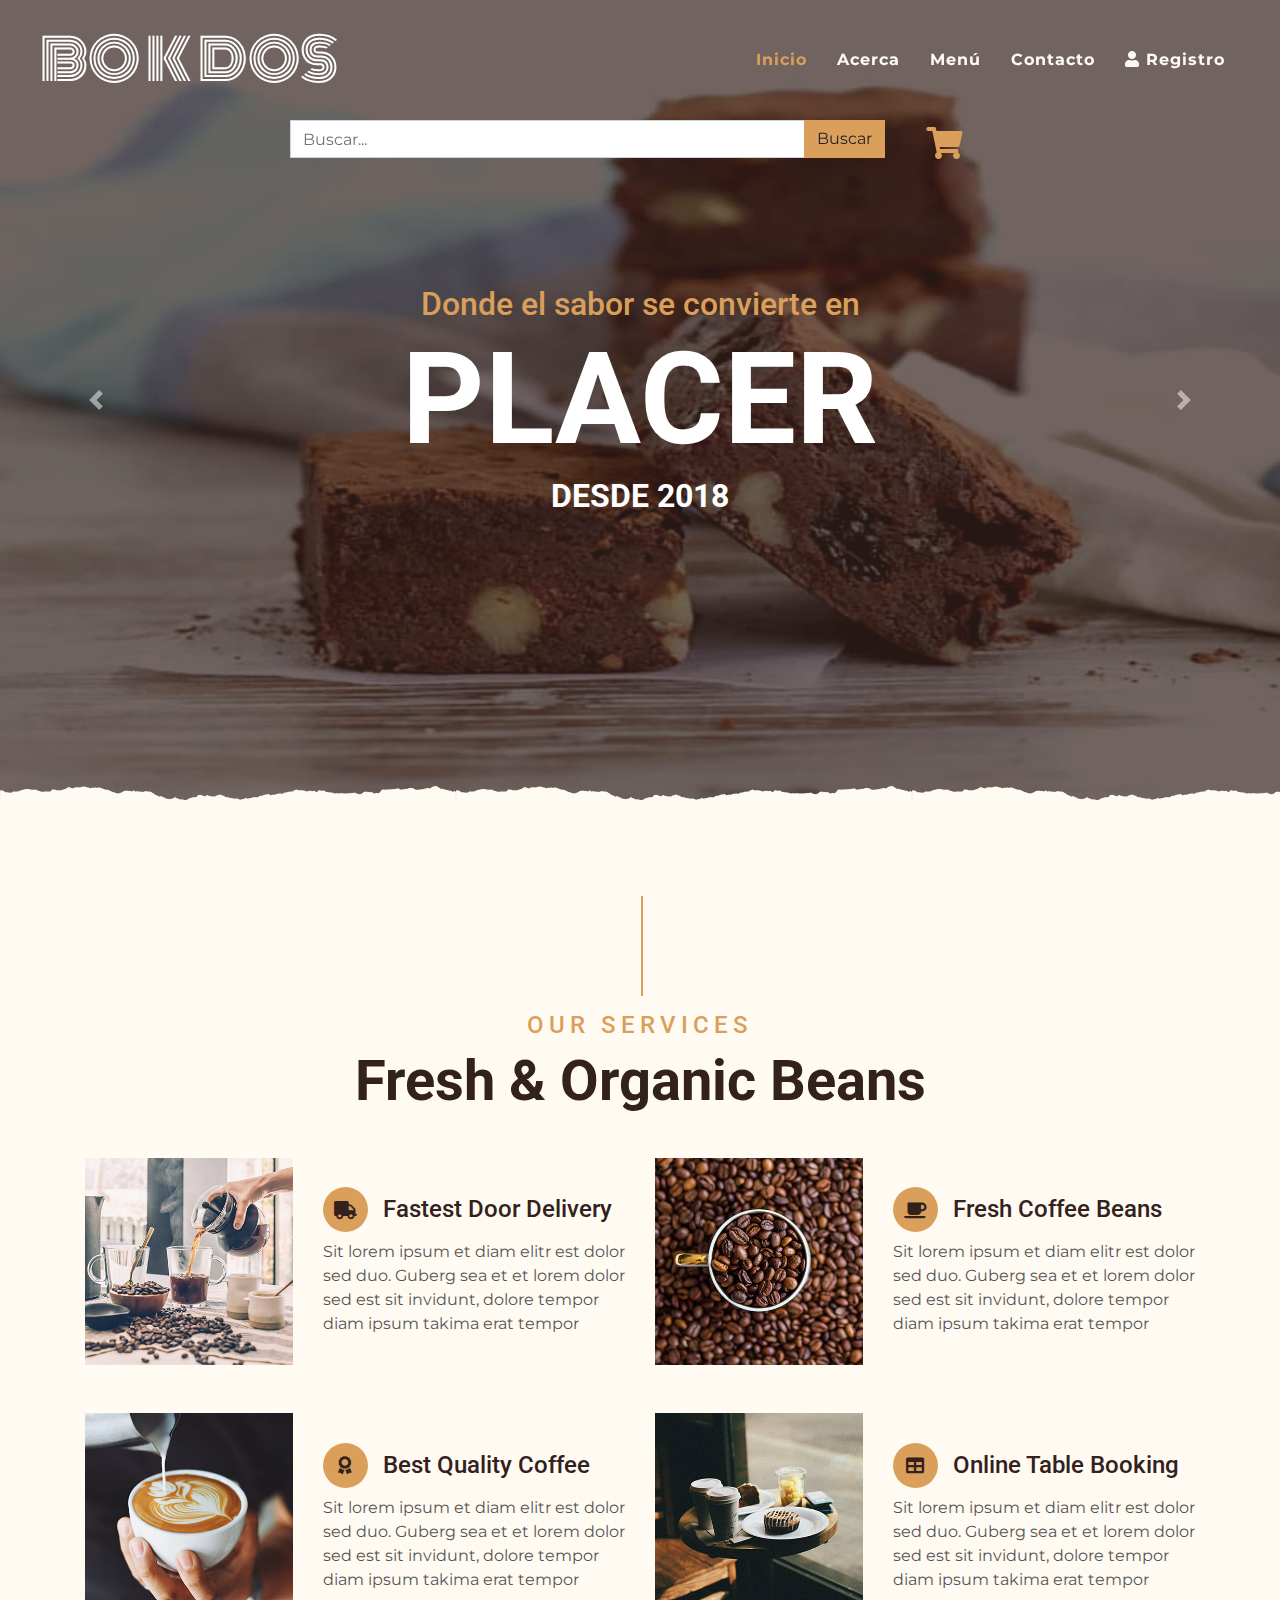
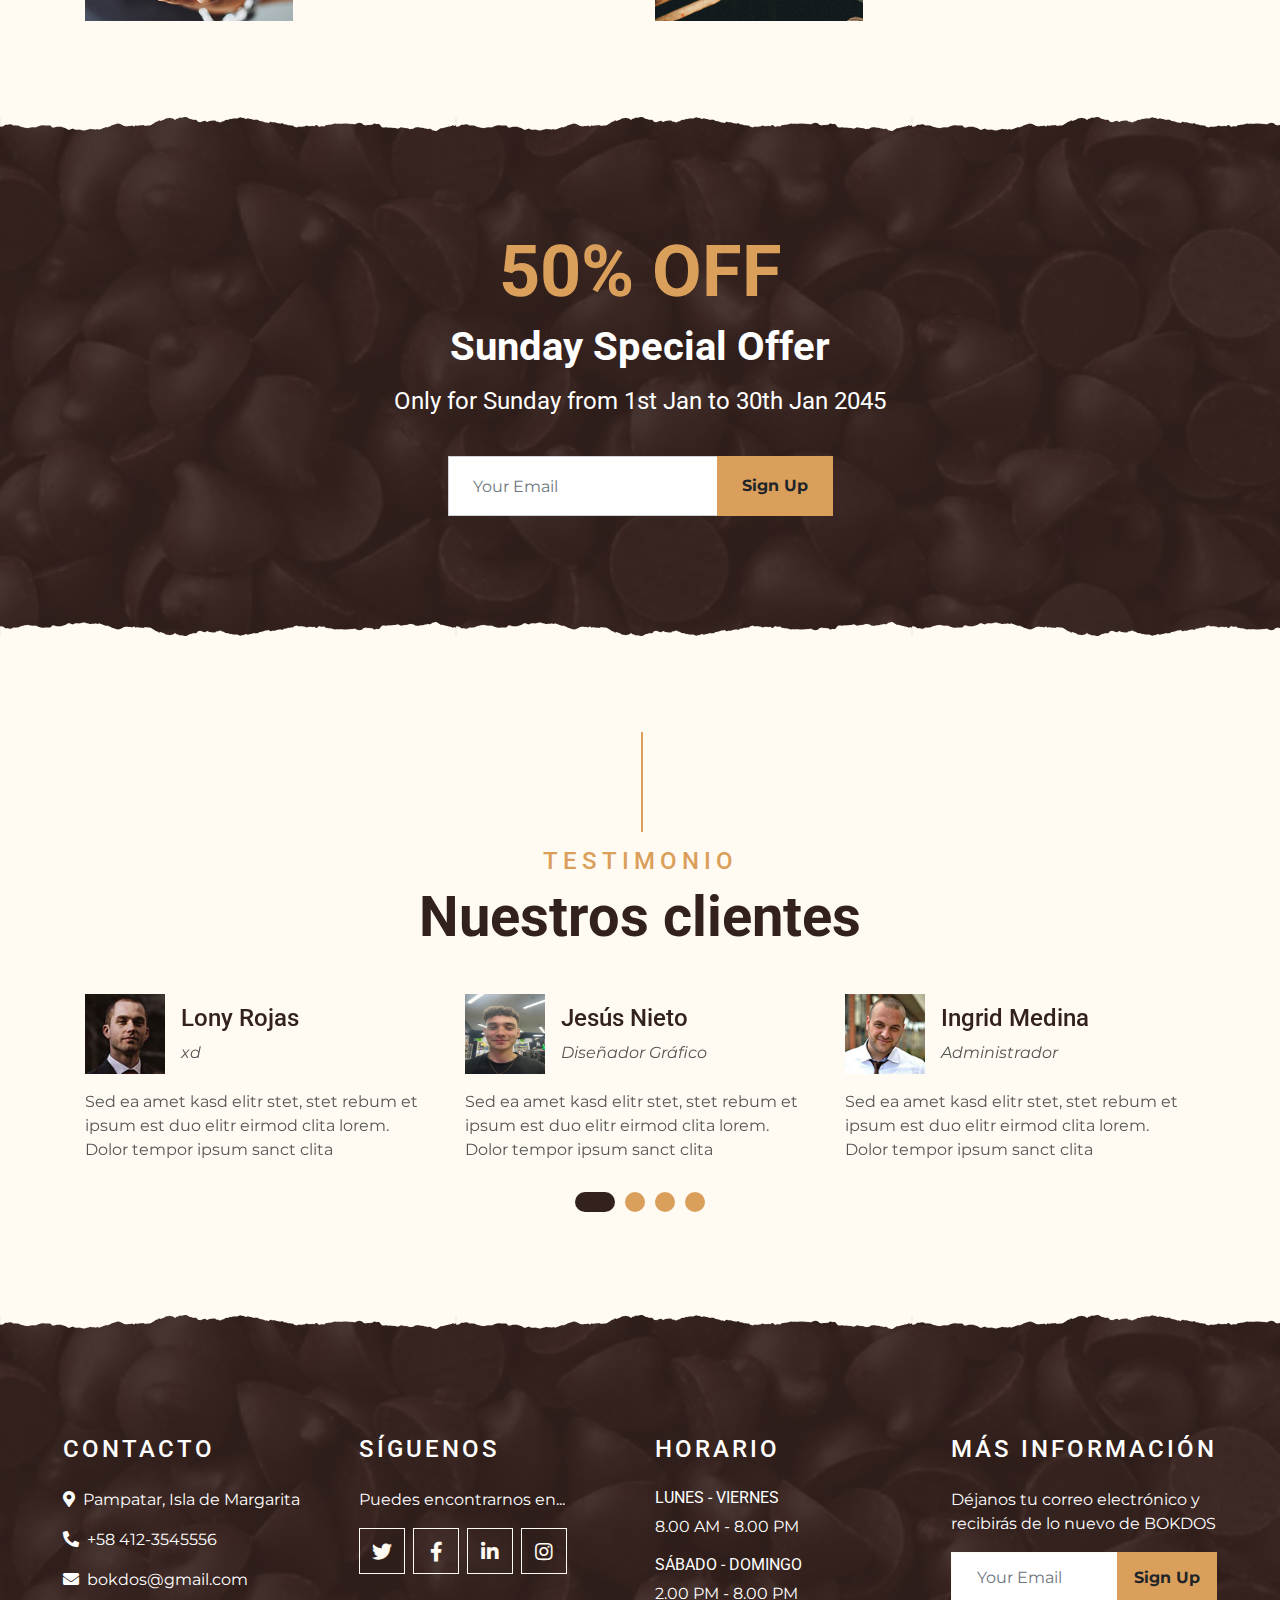
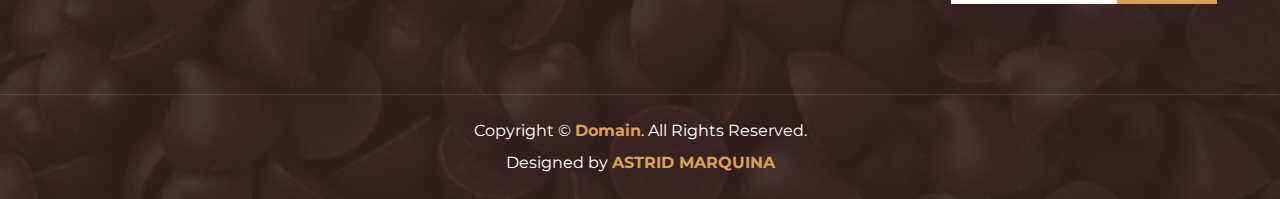
==== bok2/index.html @ e67aaec4 "first commit" ====
<!DOCTYPE html>
<html lang="en">

<head>
    <meta charset="utf-8">
    <title>BOKDOS</title>
    <meta content="width=device-width, initial-scale=1.0" name="viewport">
    <meta content="Free Website Template" name="keywords">
    <meta content="Free Website Template" name="description">

    <!-- Favicon -->
    <link href="img/icono.png" rel="icon">

    <!-- Google Font -->
    <link rel="preconnect" href="https://fonts.gstatic.com">
    <link href="https://fonts.googleapis.com/css2?family=Montserrat:wght@200;400&family=Roboto:wght@400;500;700&display=swap" rel="stylesheet"> 

    <!-- Font Awesome -->
    <link href="https://cdnjs.cloudflare.com/ajax/libs/font-awesome/5.10.0/css/all.min.css" rel="stylesheet">

    <!-- Libraries Stylesheet -->
    <link href="lib/owlcarousel/assets/owl.carousel.min.css" rel="stylesheet">
    <link href="lib/tempusdominus/css/tempusdominus-bootstrap-4.min.css" rel="stylesheet" />

    <!-- Customized Bootstrap Stylesheet -->
    <link href="css/style.min.css" rel="stylesheet">
</head>
<style>
 @import url('https://fonts.googleapis.com/css2?family=Monoton&display=swap');
</style>
<body>
    <!-- Navbar Start -->
    <div class="container-fluid p-0 nav-bar">
        <nav class="navbar navbar-expand-lg bg-none navbar-dark py-3">
            <a href="index.html" class="navbar-brand px-lg-4 m-0">
                <h1 style= "font-family:monoton; font-weight: 70 !important" class="m-0 display-4 text-uppercase text-white">BO
                    <span class="larger-k">K</span>
                    DOS
                </h1>
            </a>
            <button type="button" class="navbar-toggler" data-toggle="collapse" data-target="#navbarCollapse">
                <span class="navbar-toggler-icon"></span>
            </button>
  
            <div class="collapse navbar-collapse justify-content-between" id="navbarCollapse">
                <div class="navbar-nav ml-auto p-4">
                    <a href="index.php" class="nav-item nav-link active">Inicio</a>
                    <a href="about.php" class="nav-item nav-link">Acerca</a>
                    <a href="menu.php" class="nav-item nav-link">Menú</a>
                    <a href="contact.php" class="nav-item nav-link">Contacto</a>
                    <a href="#" class="nav-item nav-link" data-toggle="modal" data-target="#registerModal">
                        <i class="fas fa-user"></i> Registro
                    </a>
                </div>
            </div>


            <div class="modal fade" id="registerModal" tabindex="-1" role="dialog" aria-labelledby="registerModalLabel" aria-hidden="true">
                <div class="modal-dialog" role="document">
                    <div class="modal-content">
                        <div class="modal-header">
                            <h5 class="modal-title" id="registerModalLabel">Registro e Inicio de Sesión</h5>
                            <button type="button" class="close" data-dismiss="modal" aria-label="Close">
                                <span aria-hidden="true">&times;</span>
                            </button>
                        </div>
                        <div class="modal-body">
                            <!-- Formulario de Registro -->
                            <form id="registerForm">
                                <div class="form-group">
                                    <label for="registerName">Nombre</label>
                                    <input type="text" class="form-control" id="registerName" placeholder="Ingrese su nombre">
                                </div>
                                <div class="form-group">
                                    <label for="registerEmail">Correo Electrónico</label>
                                    <input type="email" class="form-control" id="registerEmail" placeholder="Ingrese su correo electrónico">
                                </div>
                                <div class="form-group">
                                    <label for="registerPassword">Contraseña</label>
                                    <input type="password" class="form-control" id="registerPassword" placeholder="Ingrese su contraseña">
                                </div>
                                <button type="submit" class="btn btn-primary">Registrarse</button>
                            </form>
        
                            <hr>
        
                            <!-- Formulario de Inicio de Sesión -->
                           
                        </div>
                    </div>
                </div>
            </div>



            
        </nav>
         <div class="container-fluid">
            <div class="container-fluid">
                <div class="row justify-content-center">
                    <div class="col-lg-6">
                        <div class="input-group">
                            <input type="text" class="form-control" placeholder="Buscar...">
                            <div class="input-group-append">
                                <button class="btn btn-primary">Buscar</button>
                            </div>
                        </div>
                    </div>
                    <div class="col-lg-1">
                        <div class="input-group">
                            <div class="input-group-append">
                                <button class="btn btn-white">
                                    <i class="fas fa-shopping-cart text-primary fa-2x"></i> <!-- Icono de carrito de compras agrandado -->
                                </button>
                            </div>
                        </div>
                    </div>
                </div>
            </div>
         </div>
        </div>     
    <!-- Navbar End -->

    <!-- Carousel Start -->
    <div class="container-fluid p-0 mb-5">
       
        <div id="blog-carousel" class="carousel slide overlay-bottom" data-ride="carousel">
            <div class="carousel-inner">
                <div class="carousel-item active">
                    <img class="w-100" src="img/BROWNIES.JPG" alt="Image" width="800" height="800">
                    <div class="carousel-caption d-flex flex-column align-items-center justify-content-center">
                        <h2 class="text-primary font-weight-medium m-0">Donde el sabor se convierte en</h2>
                        <h1 class="display-1 text-white m-0">PLACER</h1>
                        <h2 class="text-white m-0"> DESDE 2018 </h2>
                    </div>
                </div>
                <div class="carousel-item">
                    <img class="w-100" src="img/COOKIES.JPG" alt="Image">
                    <div class="carousel-caption d-flex flex-column align-items-center justify-content-center">
                        <h2 class="text-primary font-weight-medium m-0">Donde el sabor se convierte en </h2>
                        <h1 class="display-1 text-white m-0">SONRISAS</h1>
                        <h2 class="text-white m-0"> DESDE 2018 </h2>
                    </div>
                </div>
            </div>
            <a class="carousel-control-prev" href="#blog-carousel" data-slide="prev">
                <span class="carousel-control-prev-icon"></span>
            </a>
            <a class="carousel-control-next" href="#blog-carousel" data-slide="next">
                <span class="carousel-control-next-icon"></span>
            </a>
        </div>
    </div>
    <!-- Carousel End -->



    <!-- Service Start -->
    <div class="container-fluid pt-5">
        <div class="container">
            <div class="section-title">
                <h4 class="text-primary text-uppercase" style="letter-spacing: 5px;">Our Services</h4>
                <h1 class="display-4">Fresh & Organic Beans</h1>
            </div>
            <div class="row">
                <div class="col-lg-6 mb-5">
                    <div class="row align-items-center">
                        <div class="col-sm-5">
                            <img class="img-fluid mb-3 mb-sm-0" src="img/service-1.jpg" alt="">
                        </div>
                        <div class="col-sm-7">
                            <h4><i class="fa fa-truck service-icon"></i>Fastest Door Delivery</h4>
                            <p class="m-0">Sit lorem ipsum et diam elitr est dolor sed duo. Guberg sea et et lorem dolor sed est sit
                                invidunt, dolore tempor diam ipsum takima erat tempor</p>
                        </div>
                    </div>
                </div>
                <div class="col-lg-6 mb-5">
                    <div class="row align-items-center">
                        <div class="col-sm-5">
                            <img class="img-fluid mb-3 mb-sm-0" src="img/service-2.jpg" alt="">
                        </div>
                        <div class="col-sm-7">
                            <h4><i class="fa fa-coffee service-icon"></i>Fresh Coffee Beans</h4>
                            <p class="m-0">Sit lorem ipsum et diam elitr est dolor sed duo. Guberg sea et et lorem dolor sed est sit
                                invidunt, dolore tempor diam ipsum takima erat tempor</p>
                        </div>
                    </div>
                </div>
                <div class="col-lg-6 mb-5">
                    <div class="row align-items-center">
                        <div class="col-sm-5">
                            <img class="img-fluid mb-3 mb-sm-0" src="img/service-3.jpg" alt="">
                        </div>
                        <div class="col-sm-7">
                            <h4><i class="fa fa-award service-icon"></i>Best Quality Coffee</h4>
                            <p class="m-0">Sit lorem ipsum et diam elitr est dolor sed duo. Guberg sea et et lorem dolor sed est sit
                                invidunt, dolore tempor diam ipsum takima erat tempor</p>
                        </div>
                    </div>
                </div>
                <div class="col-lg-6 mb-5">
                    <div class="row align-items-center">
                        <div class="col-sm-5">
                            <img class="img-fluid mb-3 mb-sm-0" src="img/service-4.jpg" alt="">
                        </div>
                        <div class="col-sm-7">
                            <h4><i class="fa fa-table service-icon"></i>Online Table Booking</h4>
                            <p class="m-0">Sit lorem ipsum et diam elitr est dolor sed duo. Guberg sea et et lorem dolor sed est sit
                                invidunt, dolore tempor diam ipsum takima erat tempor</p>
                        </div>
                    </div>
                </div>
            </div>
        </div>
    </div>
    <!-- Service End -->


    <!-- Offer Start -->
    <div class="offer container-fluid my-5 py-5 text-center position-relative overlay-top overlay-bottom">
        <div class="container py-5">
            <h1 class="display-3 text-primary mt-3">50% OFF</h1>
            <h1 class="text-white mb-3">Sunday Special Offer</h1>
            <h4 class="text-white font-weight-normal mb-4 pb-3">Only for Sunday from 1st Jan to 30th Jan 2045</h4>
            <form class="form-inline justify-content-center mb-4">
                <div class="input-group">
                    <input type="text" class="form-control p-4" placeholder="Your Email" style="height: 60px;">
                    <div class="input-group-append">
                        <button class="btn btn-primary font-weight-bold px-4" type="submit">Sign Up</button>
                    </div>
                </div>
            </form>
        </div>
    </div>
    <!-- Offer End -->



    <!-- Testimonial Start -->
    <div class="container-fluid py-5">
        <div class="container">
            <div class="section-title">
                <h4 class="text-primary text-uppercase" style="letter-spacing: 5px;">Testimonio</h4>
                <h1 class="display-4">Nuestros clientes</h1>
            </div>
            <div class="owl-carousel testimonial-carousel">
                <div class="testimonial-item">
                    <div class="d-flex align-items-center mb-3">
                        <img class="img-fluid" src="img/testimonial-1.jpg" alt="">
                        <div class="ml-3">
                            <h4>Jesús Nieto</h4>
                            <i>Diseñador Gráfico</i>
                        </div>
                    </div>
                    <p class="m-0">Sed ea amet kasd elitr stet, stet rebum et ipsum est duo elitr eirmod clita lorem. Dolor tempor ipsum sanct clita</p>
                </div>
                <div class="testimonial-item">
                    <div class="d-flex align-items-center mb-3">
                        <img class="img-fluid" src="img/testimonial-2.jpg" alt="">
                        <div class="ml-3">
                            <h4>Ingrid Medina</h4>
                            <i>Administrador</i>
                        </div>
                    </div>
                    <p class="m-0">Sed ea amet kasd elitr stet, stet rebum et ipsum est duo elitr eirmod clita lorem. Dolor tempor ipsum sanct clita</p>
                </div>
                <div class="testimonial-item">
                    <div class="d-flex align-items-center mb-3">
                        <img class="img-fluid" src="img/testimonial-3.jpg" alt="">
                        <div class="ml-3">
                            <h4>Marisela Velásquez</h4>
                            <i>Administrador Comercial</i>
                        </div>
                    </div>
                    <p class="m-0">Sed ea amet kasd elitr stet, stet rebum et ipsum est duo elitr eirmod clita lorem. Dolor tempor ipsum sanct clita</p>
                </div>
                <div class="testimonial-item">
                    <div class="d-flex align-items-center mb-3">
                        <img class="img-fluid" src="img/testimonial-4.jpg" alt="">
                        <div class="ml-3">
                            <h4>Lony Rojas</h4>
                            <i>xd</i>
                        </div>
                    </div>
                    <p class="m-0">Sed ea amet kasd elitr stet, stet rebum et ipsum est duo elitr eirmod clita lorem. Dolor tempor ipsum sanct clita</p>
                </div>
            </div>
        </div>
    </div>
    <!-- Testimonial End -->


    <!-- Footer Start -->
    <div class="container-fluid footer text-white mt-5 pt-5 px-0 position-relative overlay-top">
        <div class="row mx-0 pt-5 px-sm-3 px-lg-5 mt-4">
            <div class="col-lg-3 col-md-6 mb-5">
                <h4 class="text-white text-uppercase mb-4" style="letter-spacing: 3px;">Contacto</h4>
                <p><i class="fa fa-map-marker-alt mr-2"></i>Pampatar, Isla de Margarita</p>
                <p><i class="fa fa-phone-alt mr-2"></i>+58 412-3545556</p>
                <p class="m-0"><i class="fa fa-envelope mr-2"></i>bokdos@gmail.com</p>
            </div>
            <div class="col-lg-3 col-md-6 mb-5">
                <h4 class="text-white text-uppercase mb-4" style="letter-spacing: 3px;">Síguenos</h4>
                <p>Puedes encontrarnos en...</p>
                <div class="d-flex justify-content-start">
                    <a class="btn btn-lg btn-outline-light btn-lg-square mr-2" href="#"><i class="fab fa-twitter"></i></a>
                    <a class="btn btn-lg btn-outline-light btn-lg-square mr-2" href="#"><i class="fab fa-facebook-f"></i></a>
                    <a class="btn btn-lg btn-outline-light btn-lg-square mr-2" href="#"><i class="fab fa-linkedin-in"></i></a>
                    <a class="btn btn-lg btn-outline-light btn-lg-square" href="#"><i class="fab fa-instagram"></i></a>
                </div>
            </div>
            <div class="col-lg-3 col-md-6 mb-5">
                <h4 class="text-white text-uppercase mb-4" style="letter-spacing: 3px;">Horario</h4>
                <div>
                    <h6 class="text-white text-uppercase">Lunes - Viernes</h6>
                    <p>8.00 AM - 8.00 PM</p>
                    <h6 class="text-white text-uppercase">Sábado - Domingo</h6>
                    <p>2.00 PM - 8.00 PM</p>
                </div>
            </div>
            <div class="col-lg-3 col-md-6 mb-5">
                <h4 class="text-white text-uppercase mb-4" style="letter-spacing: 3px;">Más Información</h4>
                <p>Déjanos tu correo electrónico y recibirás de lo nuevo de BOKDOS</p>
                <div class="w-100">
                    <div class="input-group">
                        <input type="text" class="form-control border-light" style="padding: 25px;" placeholder="Your Email">
                        <div class="input-group-append">
                            <button class="btn btn-primary font-weight-bold px-3">Sign Up</button>
                        </div>
                    </div>
                </div>
            </div>
        </div>
        <div class="container-fluid text-center text-white border-top mt-4 py-4 px-sm-3 px-md-5" style="border-color: rgba(256, 256, 256, .1) !important;">
            <p class="mb-2 text-white">Copyright &copy; <a class="font-weight-bold" href="#">Domain</a>. All Rights Reserved.</a></p>
            <p class="m-0 text-white">Designed by <a class="font-weight-bold" href="https://htmlcodex.com">ASTRID MARQUINA</a></p>
        </div>
    </div>
    <!-- Footer End -->


    <!-- Back to Top -->
    <a href="#" class="btn btn-lg btn-primary btn-lg-square back-to-top"><i class="fa fa-angle-double-up"></i></a>


    <!-- JavaScript Libraries -->
    <script src="https://code.jquery.com/jquery-3.4.1.min.js"></script>
    <script src="https://stackpath.bootstrapcdn.com/bootstrap/4.4.1/js/bootstrap.bundle.min.js"></script>
    <script src="lib/easing/easing.min.js"></script>
    <script src="lib/waypoints/waypoints.min.js"></script>
    <script src="lib/owlcarousel/owl.carousel.min.js"></script>
    <script src="lib/tempusdominus/js/moment.min.js"></script>
    <script src="lib/tempusdominus/js/moment-timezone.min.js"></script>
    <script src="lib/tempusdominus/js/tempusdominus-bootstrap-4.min.js"></script>

    <!-- Contact Javascript File -->
    <script src="mail/jqBootstrapValidation.min.js"></script>
    <script src="mail/contact.js"></script>

    <!-- Template Javascript -->
    <script src="js/main.js"></script>
</body>

</html>
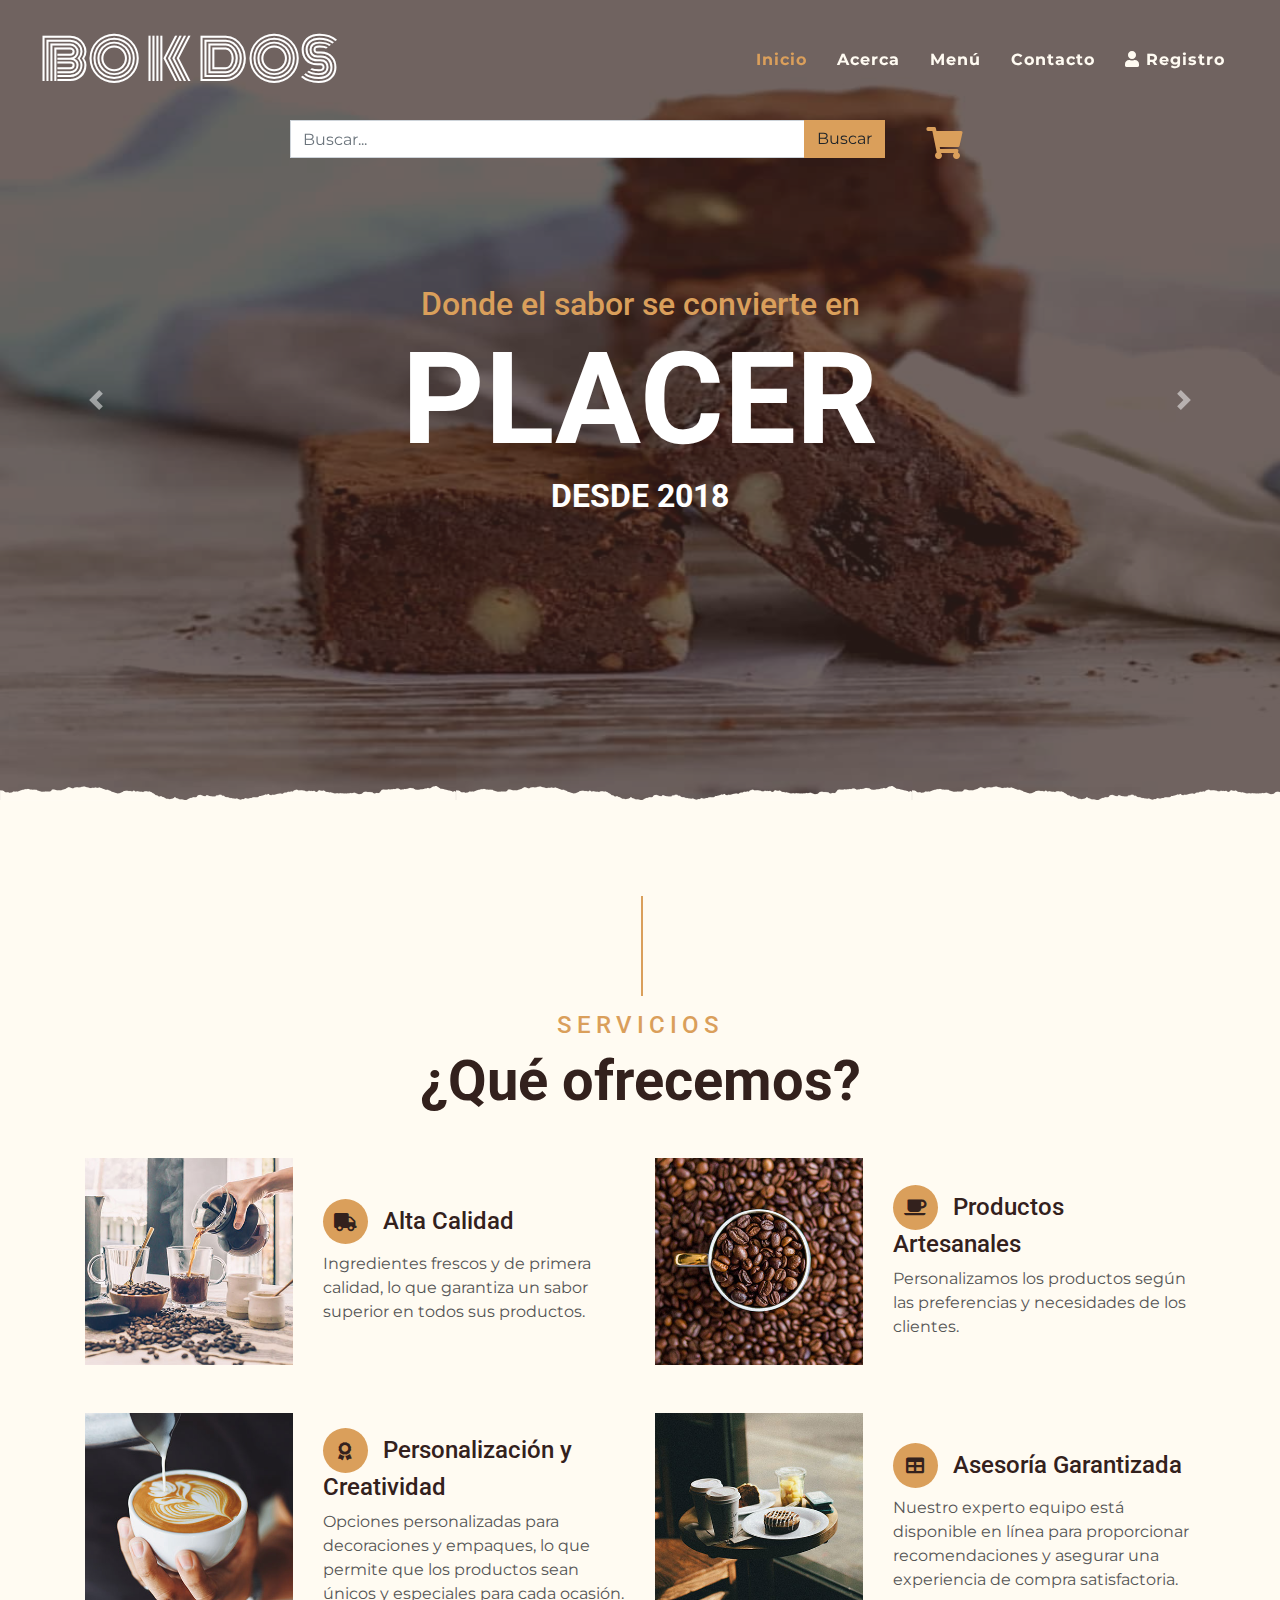
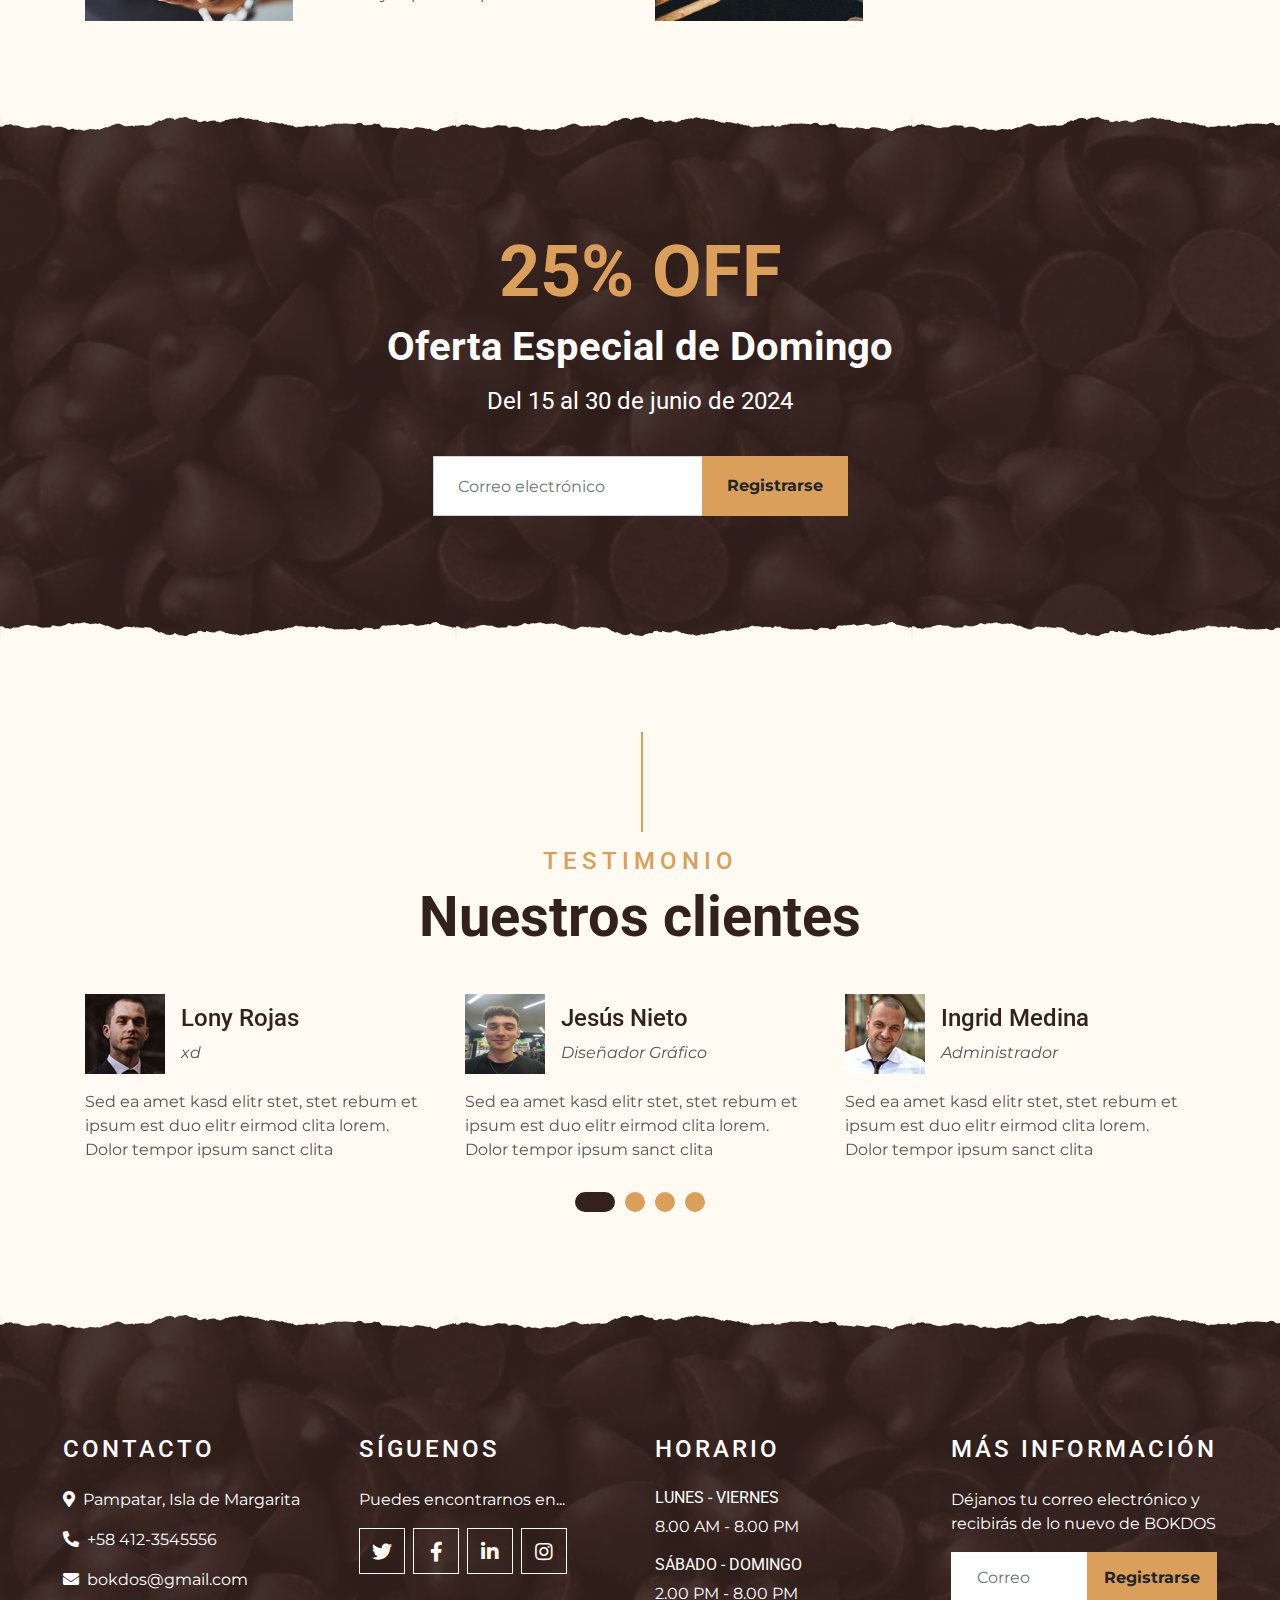
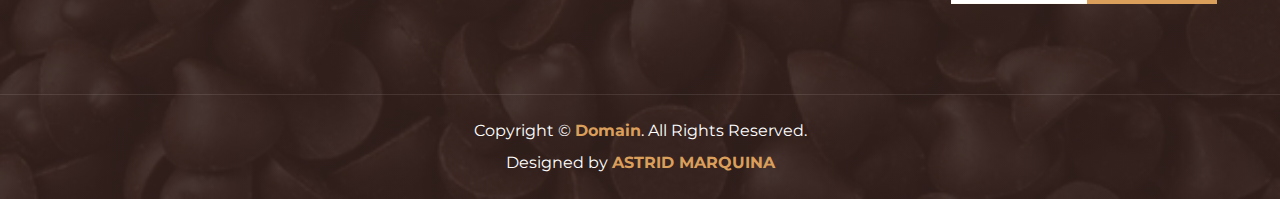
==== commit ccbbacf2: "commit3" ====
--- a/bok2/index.html
+++ b/bok2/index.html
@@ -52,48 +52,7 @@
                         <i class="fas fa-user"></i> Registro
                     </a>
                 </div>
-            </div>
-
-
-            <div class="modal fade" id="registerModal" tabindex="-1" role="dialog" aria-labelledby="registerModalLabel" aria-hidden="true">
-                <div class="modal-dialog" role="document">
-                    <div class="modal-content">
-                        <div class="modal-header">
-                            <h5 class="modal-title" id="registerModalLabel">Registro e Inicio de Sesión</h5>
-                            <button type="button" class="close" data-dismiss="modal" aria-label="Close">
-                                <span aria-hidden="true">&times;</span>
-                            </button>
-                        </div>
-                        <div class="modal-body">
-                            <!-- Formulario de Registro -->
-                            <form id="registerForm">
-                                <div class="form-group">
-                                    <label for="registerName">Nombre</label>
-                                    <input type="text" class="form-control" id="registerName" placeholder="Ingrese su nombre">
-                                </div>
-                                <div class="form-group">
-                                    <label for="registerEmail">Correo Electrónico</label>
-                                    <input type="email" class="form-control" id="registerEmail" placeholder="Ingrese su correo electrónico">
-                                </div>
-                                <div class="form-group">
-                                    <label for="registerPassword">Contraseña</label>
-                                    <input type="password" class="form-control" id="registerPassword" placeholder="Ingrese su contraseña">
-                                </div>
-                                <button type="submit" class="btn btn-primary">Registrarse</button>
-                            </form>
-        
-                            <hr>
-        
-                            <!-- Formulario de Inicio de Sesión -->
-                           
-                        </div>
-                    </div>
-                </div>
-            </div>
-
-
-
-            
+            </div>         
         </nav>
          <div class="container-fluid">
             <div class="container-fluid">
@@ -110,7 +69,9 @@
                         <div class="input-group">
                             <div class="input-group-append">
                                 <button class="btn btn-white">
-                                    <i class="fas fa-shopping-cart text-primary fa-2x"></i> <!-- Icono de carrito de compras agrandado -->
+                                <a href="carrito.html">
+    <i class="fas fa-shopping-cart text-primary fa-2x"></i>
+</a>
                                 </button>
                             </div>
                         </div>
@@ -159,8 +120,8 @@
     <div class="container-fluid pt-5">
         <div class="container">
             <div class="section-title">
-                <h4 class="text-primary text-uppercase" style="letter-spacing: 5px;">Our Services</h4>
-                <h1 class="display-4">Fresh & Organic Beans</h1>
+                <h4 class="text-primary text-uppercase" style="letter-spacing: 5px;">Servicios</h4>
+                <h1 class="display-4">¿Qué ofrecemos?</h1>
             </div>
             <div class="row">
                 <div class="col-lg-6 mb-5">
@@ -169,9 +130,8 @@
                             <img class="img-fluid mb-3 mb-sm-0" src="img/service-1.jpg" alt="">
                         </div>
                         <div class="col-sm-7">
-                            <h4><i class="fa fa-truck service-icon"></i>Fastest Door Delivery</h4>
-                            <p class="m-0">Sit lorem ipsum et diam elitr est dolor sed duo. Guberg sea et et lorem dolor sed est sit
-                                invidunt, dolore tempor diam ipsum takima erat tempor</p>
+                            <h4><i class="fa fa-truck service-icon"></i>Alta Calidad</h4>
+                            <p class="m-0"> Ingredientes frescos y de primera calidad, lo que garantiza un sabor superior en todos sus productos.</p>
                         </div>
                     </div>
                 </div>
@@ -181,9 +141,9 @@
                             <img class="img-fluid mb-3 mb-sm-0" src="img/service-2.jpg" alt="">
                         </div>
                         <div class="col-sm-7">
-                            <h4><i class="fa fa-coffee service-icon"></i>Fresh Coffee Beans</h4>
-                            <p class="m-0">Sit lorem ipsum et diam elitr est dolor sed duo. Guberg sea et et lorem dolor sed est sit
-                                invidunt, dolore tempor diam ipsum takima erat tempor</p>
+                            <h4><i class="fa fa-coffee service-icon"></i>Productos Artesanales</h4>
+                            <p class="m-0"> 
+                                Personalizamos los productos según las preferencias y necesidades de los clientes.</p>
                         </div>
                     </div>
                 </div>
@@ -193,9 +153,9 @@
                             <img class="img-fluid mb-3 mb-sm-0" src="img/service-3.jpg" alt="">
                         </div>
                         <div class="col-sm-7">
-                            <h4><i class="fa fa-award service-icon"></i>Best Quality Coffee</h4>
-                            <p class="m-0">Sit lorem ipsum et diam elitr est dolor sed duo. Guberg sea et et lorem dolor sed est sit
-                                invidunt, dolore tempor diam ipsum takima erat tempor</p>
+                            <h4><i class="fa fa-award service-icon"></i>Personalización y Creatividad</h4>
+                            <p class="m-0"> Opciones personalizadas para decoraciones y empaques, 
+                                lo que permite que los productos sean únicos y especiales para cada ocasión.</p>
                         </div>
                     </div>
                 </div>
@@ -205,9 +165,9 @@
                             <img class="img-fluid mb-3 mb-sm-0" src="img/service-4.jpg" alt="">
                         </div>
                         <div class="col-sm-7">
-                            <h4><i class="fa fa-table service-icon"></i>Online Table Booking</h4>
-                            <p class="m-0">Sit lorem ipsum et diam elitr est dolor sed duo. Guberg sea et et lorem dolor sed est sit
-                                invidunt, dolore tempor diam ipsum takima erat tempor</p>
+                            <h4><i class="fa fa-table service-icon"></i>Asesoría Garantizada</h4>
+                            <p class="m-0">Nuestro experto equipo está disponible en línea para proporcionar recomendaciones
+                                 y asegurar una experiencia de compra satisfactoria.</p>
                         </div>
                     </div>
                 </div>
@@ -220,14 +180,14 @@
     <!-- Offer Start -->
     <div class="offer container-fluid my-5 py-5 text-center position-relative overlay-top overlay-bottom">
         <div class="container py-5">
-            <h1 class="display-3 text-primary mt-3">50% OFF</h1>
-            <h1 class="text-white mb-3">Sunday Special Offer</h1>
-            <h4 class="text-white font-weight-normal mb-4 pb-3">Only for Sunday from 1st Jan to 30th Jan 2045</h4>
+            <h1 class="display-3 text-primary mt-3">25% OFF</h1>
+            <h1 class="text-white mb-3">Oferta Especial de Domingo</h1>
+            <h4 class="text-white font-weight-normal mb-4 pb-3">Del 15 al 30 de junio de 2024</h4>
             <form class="form-inline justify-content-center mb-4">
                 <div class="input-group">
-                    <input type="text" class="form-control p-4" placeholder="Your Email" style="height: 60px;">
+                    <input type="text" class="form-control p-4" placeholder="Correo electrónico" style="height: 60px;">
                     <div class="input-group-append">
-                        <button class="btn btn-primary font-weight-bold px-4" type="submit">Sign Up</button>
+                        <button class="btn btn-primary font-weight-bold px-4" type="submit">Registrarse</button>
                     </div>
                 </div>
             </form>
@@ -324,9 +284,9 @@
                 <p>Déjanos tu correo electrónico y recibirás de lo nuevo de BOKDOS</p>
                 <div class="w-100">
                     <div class="input-group">
-                        <input type="text" class="form-control border-light" style="padding: 25px;" placeholder="Your Email">
+                        <input type="text" class="form-control border-light" style="padding: 25px;" placeholder="Correo">
                         <div class="input-group-append">
-                            <button class="btn btn-primary font-weight-bold px-3">Sign Up</button>
+                            <button class="btn btn-primary font-weight-bold px-3">Registrarse</button>
                         </div>
                     </div>
                 </div>
@@ -362,4 +322,76 @@
     <script src="js/main.js"></script>
 </body>
 
+<!-- Modal Registro -->
+ <div class="modal fade" id="registerModal" tabindex="-1" role="dialog" aria-labelledby="registerModalLabel" aria-hidden="true">
+    <div class="modal-dialog" role="document">
+        <div class="modal-content">
+            <div class="modal-header">
+                <h5 class="modal-title" id="registerModalLabel">Registro </h5>
+                <button type="button" class="close" data-dismiss="modal" aria-label="Close">
+                    <span aria-hidden="true">&times;</span>
+                </button>
+            </div>
+            <div class="modal-body">
+                <form id="registerForm" action="registro.php" method="POST">
+                    <div class="form-group">
+                        <label for="registerName">Nombre</label>
+                        <input type="text" class="form-control" name="nombre" placeholder="Ingrese su nombre">
+                    </div>
+                    <div class="form-group">
+                        <label for="registerName">Apellido</label>
+                        <input type="text" class="form-control" name="apellido" placeholder="Ingrese su apellido">
+                    </div>
+                    <div class="form-group">
+                        <label for="registerEmail">Correo Electrónico</label>
+                        <input type="email" class="form-control" name="email" placeholder="Ingrese su correo electrónico">
+                    </div>
+                    <div class="form-group">
+                        <label for="registerPassword">Contraseña</label>
+                        <input type="password" class="form-control" name="pass" placeholder="Ingrese su contraseña">
+                    </div>
+                    <div class="d-flex flex-column align-items-center">
+                    <button type="submit" class="btn btn-primary mt-4">Registrarse</button>
+                    <p class="terminoa mt-2">¿Ya tienes cuenta? <a href="#" data-toggle="modal" data-dismiss="modal" data-target="#registerModal2" class="cambio-mod2">Inicia Sesión</a></p>
+                    </div>
+                </form>
+
+                <hr>
+            </div>
+        </div>
+    </div>
+</div>
+             
+<!--Modal Inicio de sesion  -->
+<div class="modal fade" id="registerModal2" tabindex="-1" role="dialog" aria-labelledby="registerModalLabel" aria-hidden="true">
+    <div class="modal-dialog" role="document">
+        <div class="modal-content">
+            <div class="modal-header">
+                <h5 class="modal-title" id="registerModalLabel">Inicio Sesión </h5>
+                <button type="button" class="close" data-dismiss="modal" aria-label="Close">
+                    <span aria-hidden="true">&times;</span>
+                </button>
+            </div>
+            <div class="modal-body">
+                <form id="registerForm" action="login.php" method="POST">
+                    <div class="form-group">
+                        <label for="registerEmail">Correo Electrónico</label>
+                        <input type="email" class="form-control" name="email" placeholder="Ingrese su correo electrónico">
+                    </div>
+                    <div class="form-group">
+                        <label for="registerPassword">Contraseña</label>
+                        <input type="password" class="form-control" name="pass" placeholder="Ingrese su contraseña">
+                    </div>
+                    <div class="d-flex flex-column align-items-center">
+                        <button type="submit" class="btn btn-primary mb-2 mt-4">Iniciar Sesión</button>
+                        <p class="terminoa">¿Primera vez por aquí? <a href="#" data-toggle="modal" data-dismiss="modal" data-target="#registerModal" class="cambio-mod">Regístrate</a></p>
+                    </div>
+                </form>
+                <hr>
+            </div>
+        </div>
+    </div>
+</div>
+
+<!--Modal Inicio de sesion -->
 </html>